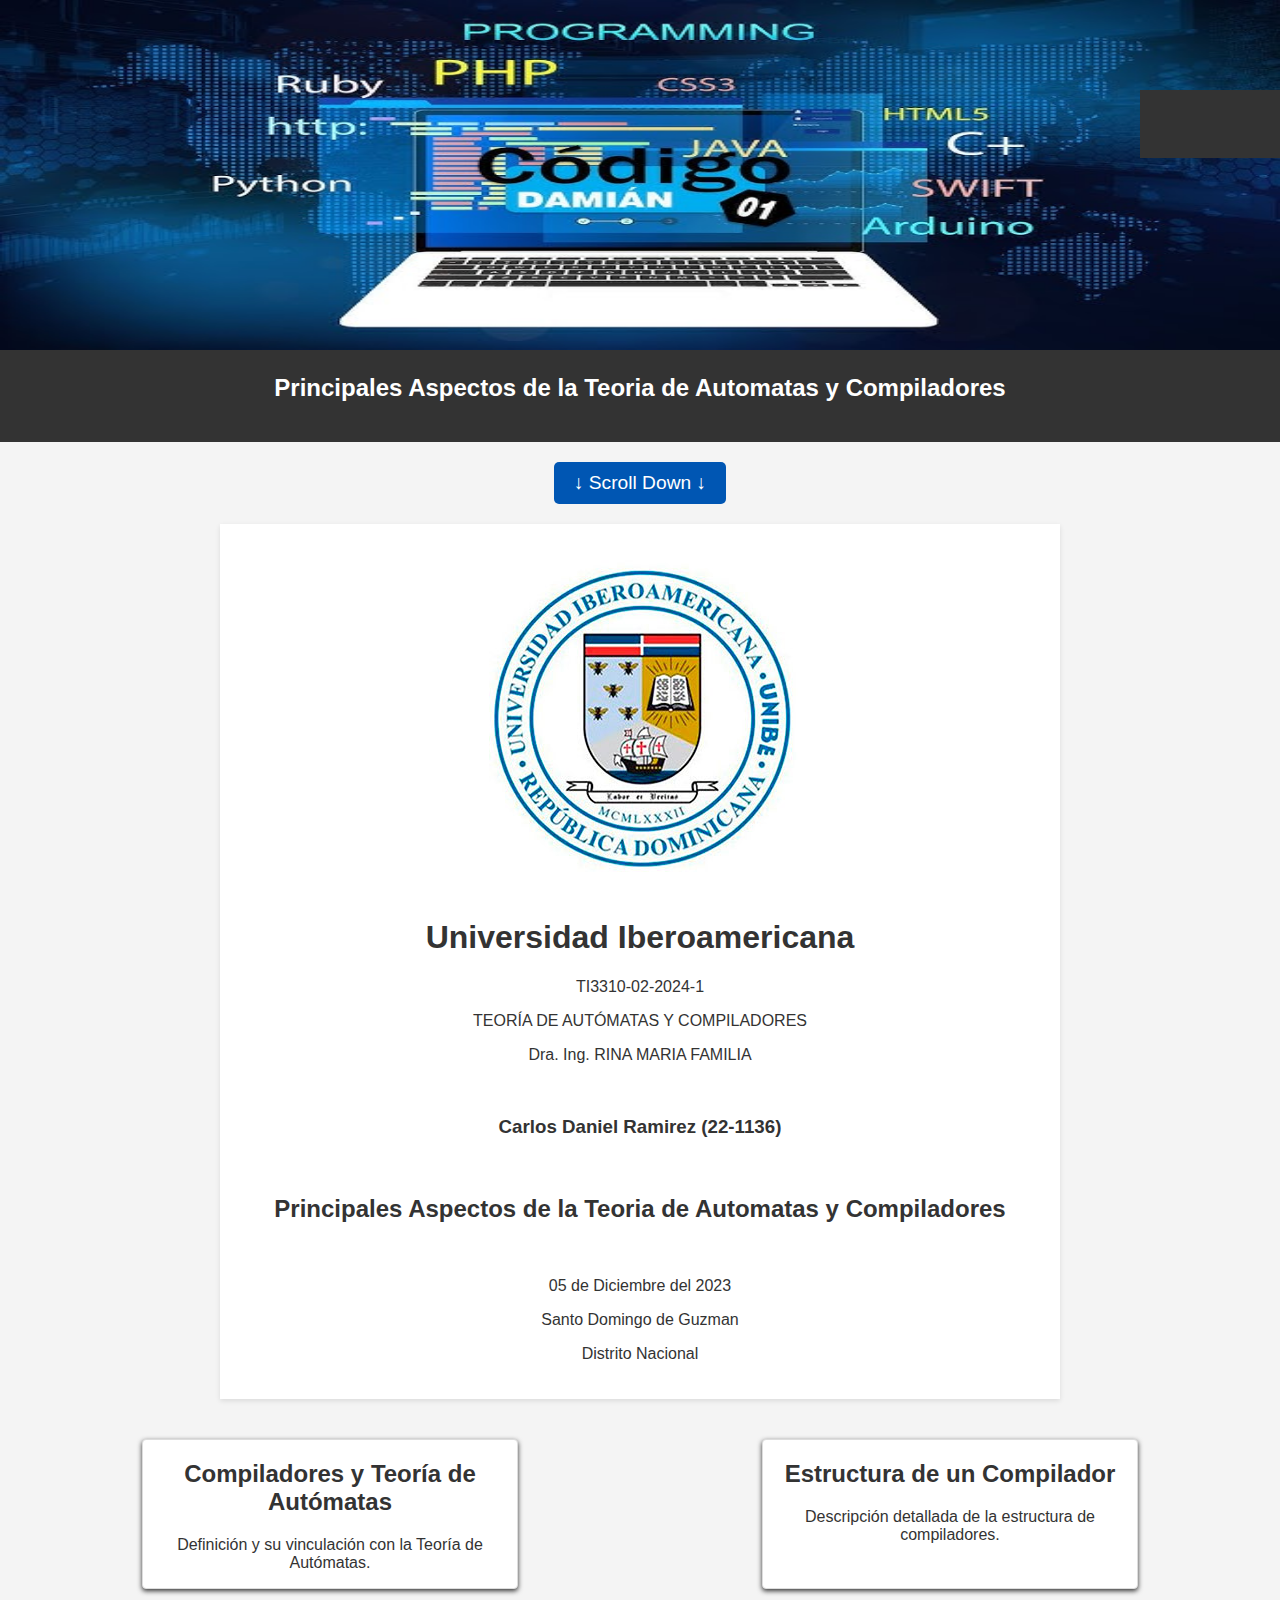
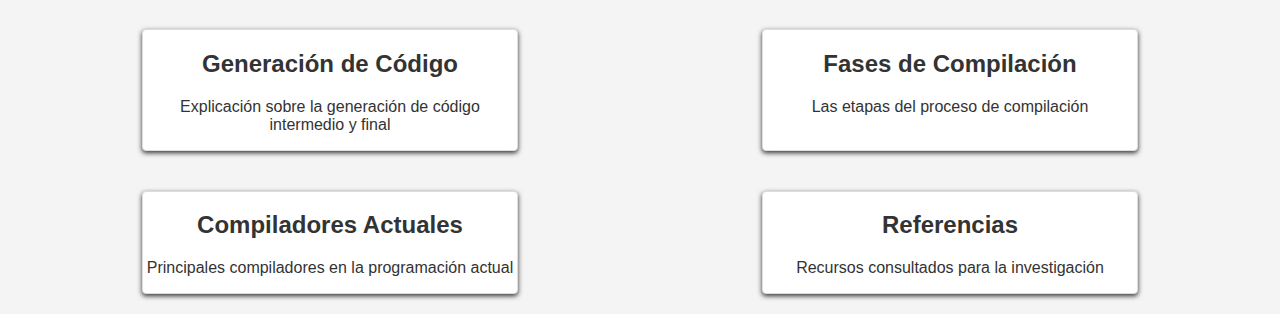
==== index.html @ 4f0c4d95 "add actividad 13" ====
<!DOCTYPE html>
<html lang="es">
<head>
    <meta charset="UTF-8">
    <title>Teoría de Autómatas y Compiladores</title>
    <link rel="stylesheet" href="styles.css">
</head>
<body>
    <header>
        <img src="images/banner.jpeg" alt="Banner de Teoría de Autómatas y Compiladores" class="banner">
        <h2>Principales Aspectos de la Teoria de Automatas y Compiladores</h2>
    </header>
    <main>
        <div class="scroll-down-button-container">
            <button class="scroll-down-button" onclick="scrollToCards()">↓ Scroll Down ↓</button>
        </div>
        <div class="course-details">
            <img src="images/logo-unibe.jpeg" alt="Logo UNIBE">
            <h1>Universidad Iberoamericana</h1>
            <p>TI3310-02-2024-1</p>
            <p>TEORÍA DE AUTÓMATAS Y COMPILADORES</p>
            <p>Dra. Ing. RINA MARIA FAMILIA</p>
            <br/>
            <h3>Carlos Daniel Ramirez (22-1136)</h3>
            <br/>
            <h2>Principales Aspectos de la Teoria de Automatas y Compiladores</h2>
            <br/>
            <p>05 de Diciembre del 2023</p>
            <p>Santo Domingo de Guzman</p>
            <p>Distrito Nacional</p>
        </div>
        <section class="card-container">
            <!-- Card for compilers definition page -->
            <a href="blog-01.html" class="card">
                <h2>Compiladores y Teoría de Autómatas</h2>
                <p>Definición y su vinculación con la Teoría de Autómatas.</p>
            </a>
            <!-- Card for compiler structure page -->
            <a href="blog-02.html" class="card">
                <h2>Estructura de un Compilador</h2>
                <p>Descripción detallada de la estructura de compiladores.</p>
            </a>
            <!-- Card for intermediate and final code generation -->
            <a href="blog-03.html" class="card">
                <h2>Generación de Código</h2>
                <p>Explicación sobre la generación de código intermedio y final</p>
            </a>
            <!-- Card for compilation process phases -->
            <a href="blog-04.html" class="card">
                <h2>Fases de Compilación</h2>
                <p>Las etapas del proceso de compilación</p>
            </a>
            <!-- Card for main compilers in use -->
            <a href="blog-05.html" class="card">
                <h2>Compiladores Actuales</h2>
                <p>Principales compiladores en la programación actual</p>
            </a>
            <!-- Card for references -->
            <a href="blog-references.html" class="card">
                <h2>Referencias</h2>
                <p>Recursos consultados para la investigación</p>
            </a>
        </section>
    </main>
    <footer class="social-media">
        <!-- Social media icons -->
        <a href="#" class="social-icon"><i class="fab fa-facebook-f"></i></a>
        <a href="#" class="social-icon"><i class="fab fa-twitter"></i></a>
        <a href="#" class="social-icon"><i class="fab fa-google-plus-g"></i></a>
        <a href="#" class="social-icon"><i class="fab fa-pinterest-p"></i></a>
        <a href="#" class="social-icon"><i class="fab fa-linkedin-in"></i></a>
        <a href="#" class="social-icon"><i class="fas fa-plus"></i></a>
        <a href="#" class="social-icon"><i class="fas fa-percentage"></i></a>
    </footer>
    <script src="script.js"></script>
</body>
</html>
---- styles.css ----
body, html {
    height: 100%;
    margin: 0;
    font-family: 'Arial', sans-serif;
    background: #f4f4f4;
    color: #333;
}

header {
    background: #333;
    color: #fff;
    padding-bottom: 20px;
    text-align: center;
}

header .banner {
    width: 100%;
    height: 350px;
}

.title-section {
    text-align: center;
    padding: 20px;
}

.title-section h1 {
    margin: 0;
    color: #ffcc00; /* Adjust the color to match the banner */
    font-size: 2.5em;
}

.title-section h2 {
    margin: 5px 0;
    color: #ffffff;
    font-size: 1.5em;
}

.title-section p {
    margin: 5px 0;
    font-size: 1.2em;
}

.course-details {
    background: #ffffff;
    padding: 20px;
    text-align: center;
    margin: 20px auto;
    max-width: 800px;
    box-shadow: 0 2px 5px rgba(0,0,0,0.1);
}

.card-container {
    display: flex;
    flex-wrap: wrap;
    justify-content: space-around;
    padding: 0 20px;
}

.card {
    background-color: #fff;
    border: 1px solid #ddd;
    border-radius: 4px;
    width: calc(33.333% - 40px);
    margin: 20px;
    text-align: center;
    text-decoration: none;
    color: #333;
    box-shadow: 0 2px 5px
}

.scroll-down-button-container {
    text-align: center;
    margin: 20px 0; /* Adjust margin as needed */
}

.scroll-down-button {
    background-color: #0056b3; /* Adjust background color as needed */
    color: #fff;
    border: none;
    padding: 10px 20px;
    font-size: 1.2em;
    cursor: pointer;
    border-radius: 5px;
    transition: background-color 0.3s ease;
    outline: none; /* Removes the outline to make it look better */
}

.scroll-down-button:hover {
    background-color: #003d82; /* Darker shade for hover effect */
}


@keyframes bounce {
    0%, 20%, 50%, 80%, 100% {
        transform: translateY(0);
    }
    40% {
        transform: translateY(-10px);
    }
    60% {
        transform: translateY(-5px);
    }
}

.scroll-down-button {
    /* ... (rest of the .scroll-down-button styles) */
    animation: bounce 2s infinite;
}

/* General content container */
.content-container {
    max-width: 800px;
    margin: auto;
    padding: 40px;
    background: #fff;
    box-shadow: 0 4px 8px rgba(0, 0, 0, 0.1);
    text-align: justify;
}

/* Header styles */
header {
    position: relative;
    padding-bottom: 20px;
}

header h1 {
    color: #e74c3c; /* dark red */
    font-size: 2em;
    margin-bottom: 10px;
}

header p {
    font-size: 1em;
    line-height: 1.6;
    color: #555;
}

/* CTA Section styles */
.cta-section {
    background: #ffa500; /* orange background */
    padding: 20px;
    text-align: center;
    margin-top: 30px; /* space between text and CTA section */
}

.cta-section h2 {
    color: #fff;
    margin-bottom: 15px;
}

.cta-button {
    background-color: #e74c3c; /* dark red */
    color: #fff;
    border: none;
    padding: 10px 20px;
    font-size: 1em;
    cursor: pointer;
    border-radius: 5px;
    box-shadow: 0 2px 5px rgba(0, 0, 0, 0.2);
    transition: background-color 0.3s ease;
    text-transform: uppercase;
    letter-spacing: 1px;
    display: inline-block; /* for proper spacing */
    margin: 0 auto; /* horizontally center the button */
}

.cta-button:hover {
    background-color: #c0392b; /* darker red */
}

/* Social media styles */
.social-media {
    position: absolute;
    right: 0;
    top: 50px; /* adjust as needed */
}

.social-icon {
    margin: 0 10px;
    color: #333;
    text-decoration: none;
    font-size: 1.5em;
    transition: color 0.3s ease;
}

.social-icon:hover {
    color: #e74c3c; /* dark red */
}

/* Footer styles */
footer {
    text-align: center;
    padding: 20px 0;
    margin-top: 40px; /* space between sections and footer */
    background: #333;
    color: #fff;
}

/* Add any additional styles you need here */
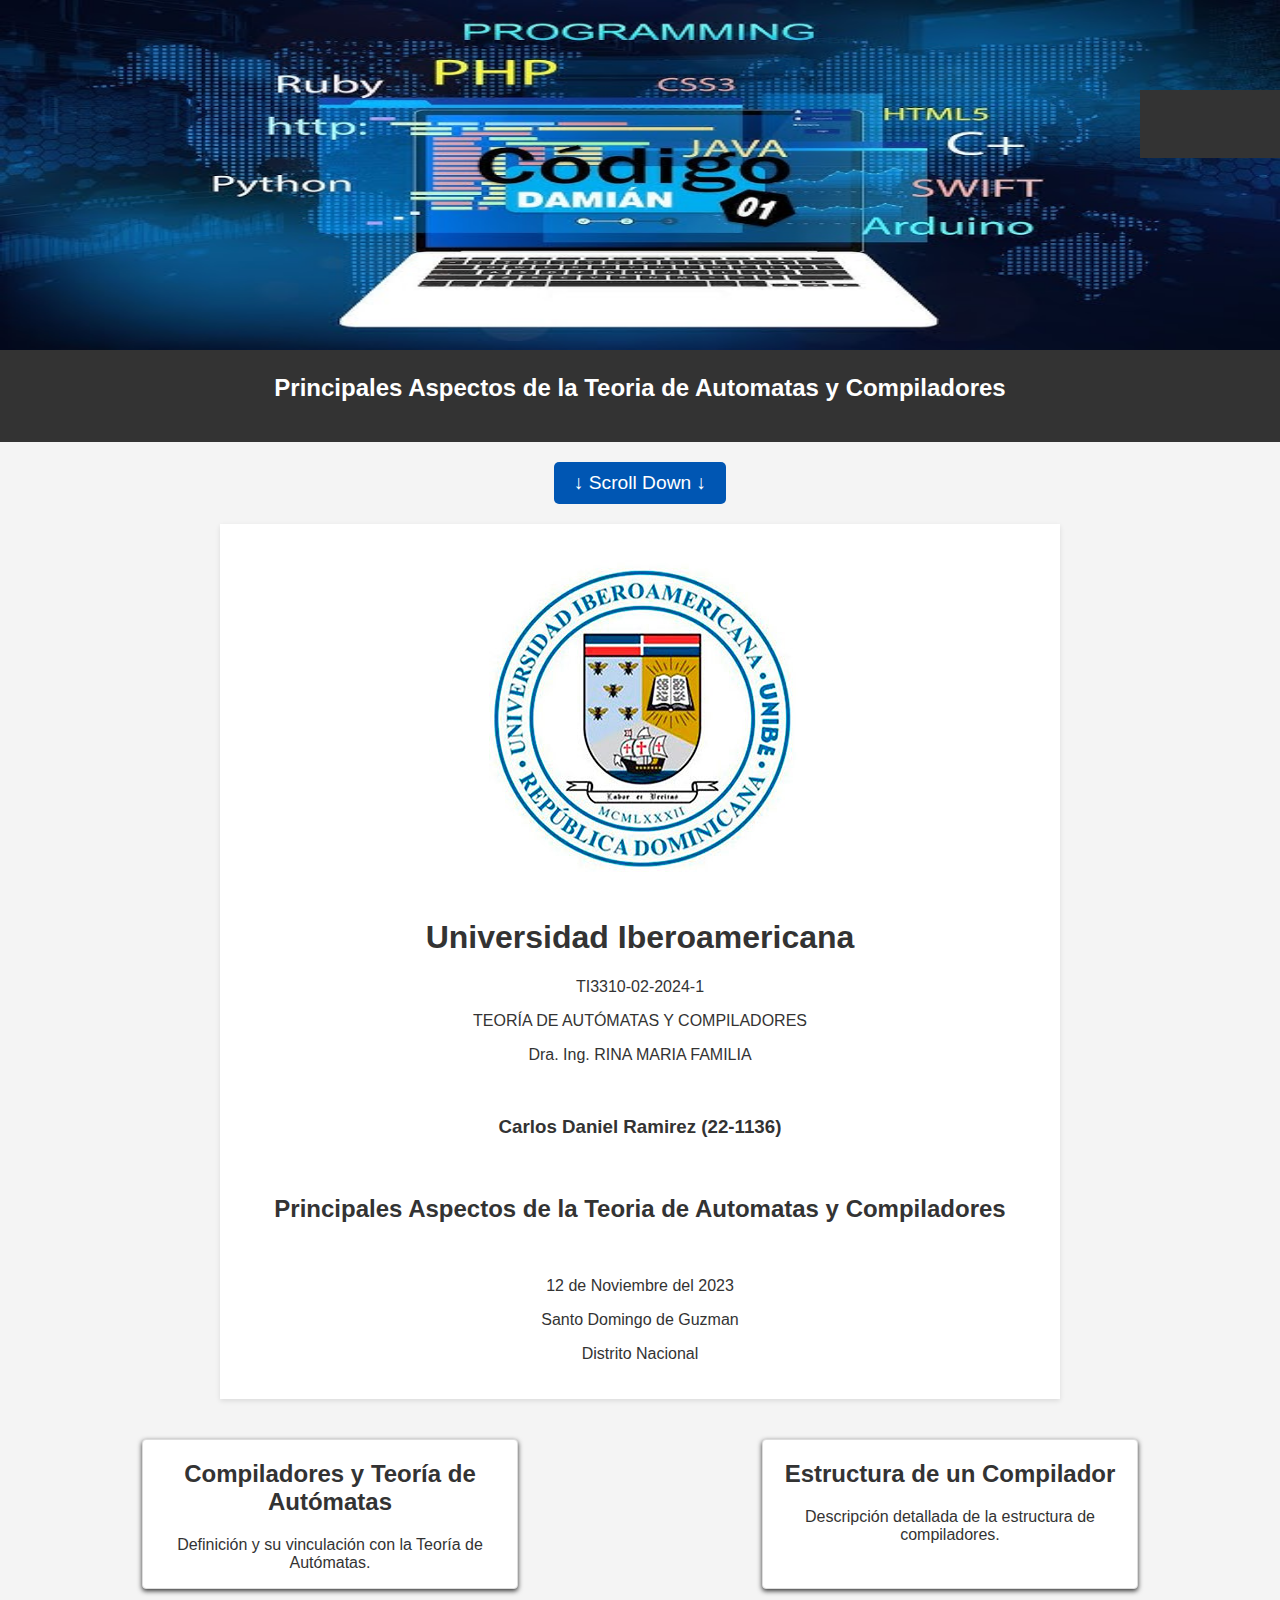
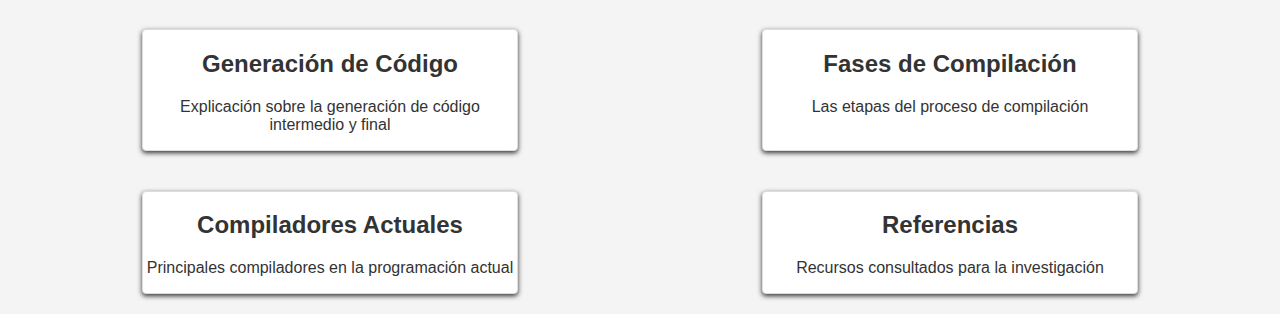
==== commit 90ad5c1c: "fix landing date" ====
--- a/index.html
+++ b/index.html
@@ -25,7 +25,7 @@
             <br/>
             <h2>Principales Aspectos de la Teoria de Automatas y Compiladores</h2>
             <br/>
-            <p>05 de Diciembre del 2023</p>
+            <p>12 de Noviembre del 2023</p>
             <p>Santo Domingo de Guzman</p>
             <p>Distrito Nacional</p>
         </div>
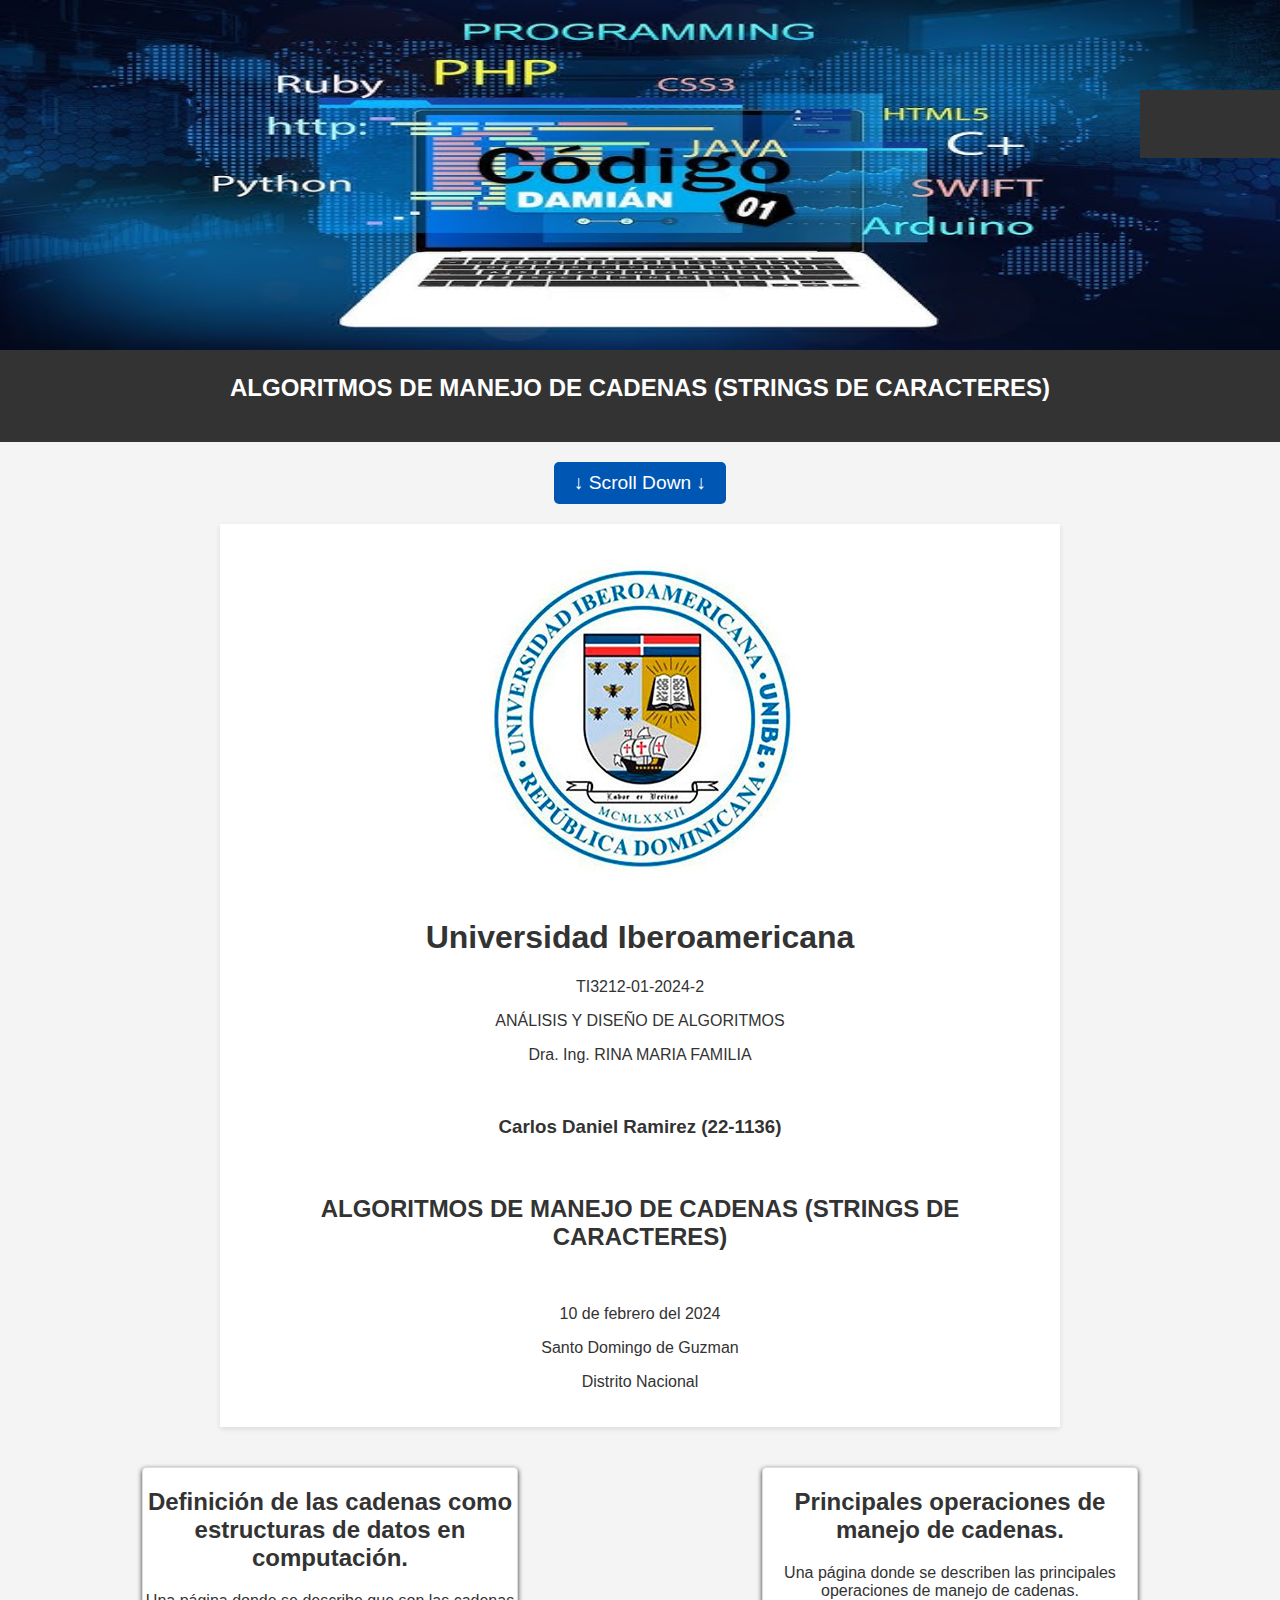
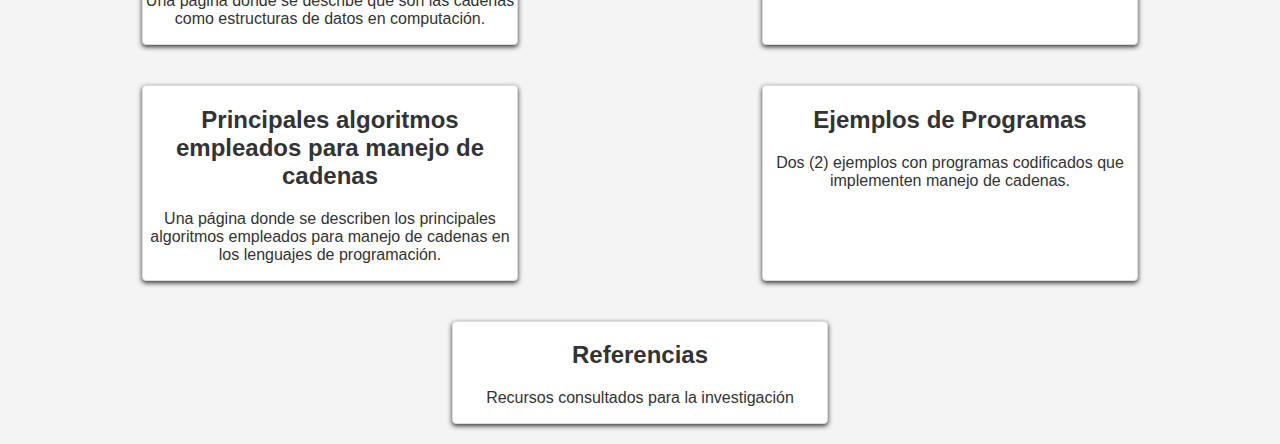
==== commit 4a5325d7: "update names to algorithms course" ====
--- a/index.html
+++ b/index.html
@@ -2,13 +2,13 @@
 <html lang="es">
 <head>
     <meta charset="UTF-8">
-    <title>Teoría de Autómatas y Compiladores</title>
+    <title>ANÁLISIS Y DISEÑO DE ALGORITMOS</title>
     <link rel="stylesheet" href="styles.css">
 </head>
 <body>
     <header>
         <img src="images/banner.jpeg" alt="Banner de Teoría de Autómatas y Compiladores" class="banner">
-        <h2>Principales Aspectos de la Teoria de Automatas y Compiladores</h2>
+        <h2>ALGORITMOS DE MANEJO DE CADENAS (STRINGS DE CARACTERES)</h2>
     </header>
     <main>
         <div class="scroll-down-button-container">
@@ -17,43 +17,38 @@
         <div class="course-details">
             <img src="images/logo-unibe.jpeg" alt="Logo UNIBE">
             <h1>Universidad Iberoamericana</h1>
-            <p>TI3310-02-2024-1</p>
-            <p>TEORÍA DE AUTÓMATAS Y COMPILADORES</p>
+            <p>TI3212-01-2024-2</p>
+            <p>ANÁLISIS Y DISEÑO DE ALGORITMOS</p>
             <p>Dra. Ing. RINA MARIA FAMILIA</p>
             <br/>
             <h3>Carlos Daniel Ramirez (22-1136)</h3>
             <br/>
-            <h2>Principales Aspectos de la Teoria de Automatas y Compiladores</h2>
+            <h2>ALGORITMOS DE MANEJO DE CADENAS (STRINGS DE CARACTERES)</h2>
             <br/>
-            <p>12 de Noviembre del 2023</p>
+            <p>10 de febrero del 2024</p>
             <p>Santo Domingo de Guzman</p>
             <p>Distrito Nacional</p>
         </div>
         <section class="card-container">
             <!-- Card for compilers definition page -->
             <a href="blog-01.html" class="card">
-                <h2>Compiladores y Teoría de Autómatas</h2>
-                <p>Definición y su vinculación con la Teoría de Autómatas.</p>
+                <h2>Definición de las cadenas como estructuras de datos en computación.</h2>
+                <p>Una página donde se describe que son las cadenas como estructuras de datos en computación.</p>
             </a>
             <!-- Card for compiler structure page -->
             <a href="blog-02.html" class="card">
-                <h2>Estructura de un Compilador</h2>
-                <p>Descripción detallada de la estructura de compiladores.</p>
+                <h2>Principales operaciones de manejo de cadenas.</h2>
+                <p>Una página donde se describen las principales operaciones de manejo de cadenas.</p>
             </a>
             <!-- Card for intermediate and final code generation -->
             <a href="blog-03.html" class="card">
-                <h2>Generación de Código</h2>
-                <p>Explicación sobre la generación de código intermedio y final</p>
+                <h2>Principales algoritmos empleados para manejo de cadenas</h2>
+                <p>Una página donde se describen los principales algoritmos empleados para manejo de cadenas en los lenguajes de programación.</p>
             </a>
             <!-- Card for compilation process phases -->
             <a href="blog-04.html" class="card">
-                <h2>Fases de Compilación</h2>
-                <p>Las etapas del proceso de compilación</p>
-            </a>
-            <!-- Card for main compilers in use -->
-            <a href="blog-05.html" class="card">
-                <h2>Compiladores Actuales</h2>
-                <p>Principales compiladores en la programación actual</p>
+                <h2>Ejemplos de Programas</h2>
+                <p>Dos (2) ejemplos con programas codificados que implementen manejo de cadenas.</p>
             </a>
             <!-- Card for references -->
             <a href="blog-references.html" class="card">
